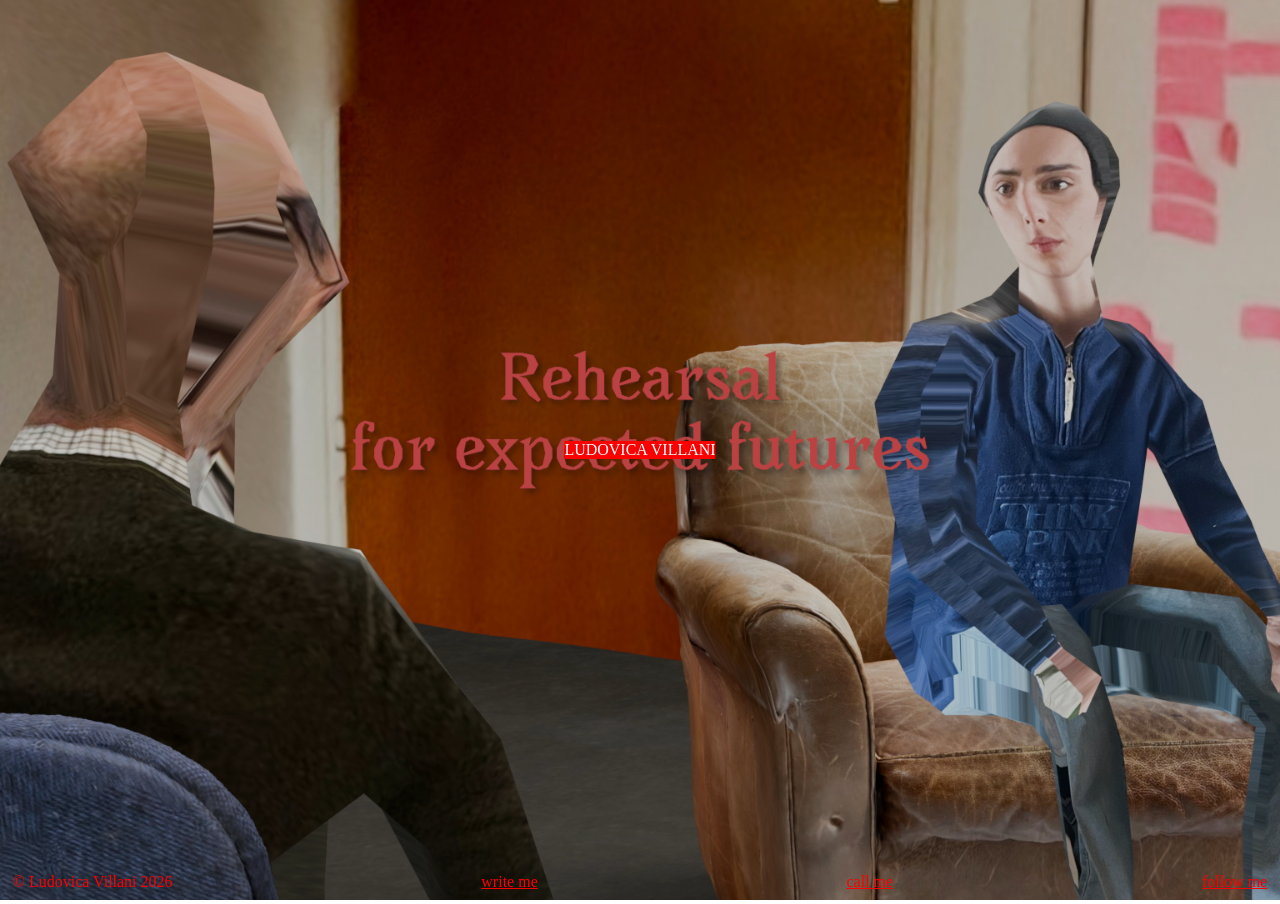
==== index.html @ 46025bd4 "Initial commit" ====
<!DOCTYPE html>
<html>
  <head>
    <meta charset = 'utf-8' />
    <meta name = 'viewport' content = 'width=device-width, initial-scale=1.0'>

    <title>ludovica villani</title>
    <link rel='icon' href='media/portrait.jpeg'>

    <link rel = 'stylesheet'  type = 'text/css' href = 'style.css'>

    <script src = 'libraries/p5.js'></script>
    <script src = 'sketch.js'></script>
  </head>

  <body>
    <div id = 'name'>
        ludovica villani <br>
    </div>
    
    <div id = 'contacts'>
        © Ludovica Villani 2026 
        <a href = 'mailto: ludovicavillani2601@gmail.com'>write me</a>
        <a href = 'tel:+39 348 8229012'>call me</a>
        <a href='https://www.instagram.com/ludovica.vi_/'>follow me</a>
    </div>
  </body>
</html>
---- style.css ----
html,
body {
    display: flex;

    margin: 0;
    padding: 0;
    overflow: hidden;
    cursor: text;

    font-family: 'Helvetica neue';
    font-size: 100%;
    text-align: justify;
}

a {
    color: #fc0000;
}

a:hover{
    background-color: #fc0000;
    color: #ffffff;
}

#name {
    position: absolute;
    top: 50%;
    left: 50%;
    transform: translate(-50%, -50%);

    background-color: #fc0000;
    color: #ffffff;

    text-transform: uppercase;
    text-align: center;
}

#contacts {
    display: flex;
    position: absolute;
    bottom: 1vh;
    padding-left: 1vw;
    padding-right: 1vw;
    
    width: 100%;
    box-sizing: border-box;

    color: #fc0000;
    
    justify-content: space-between;
}
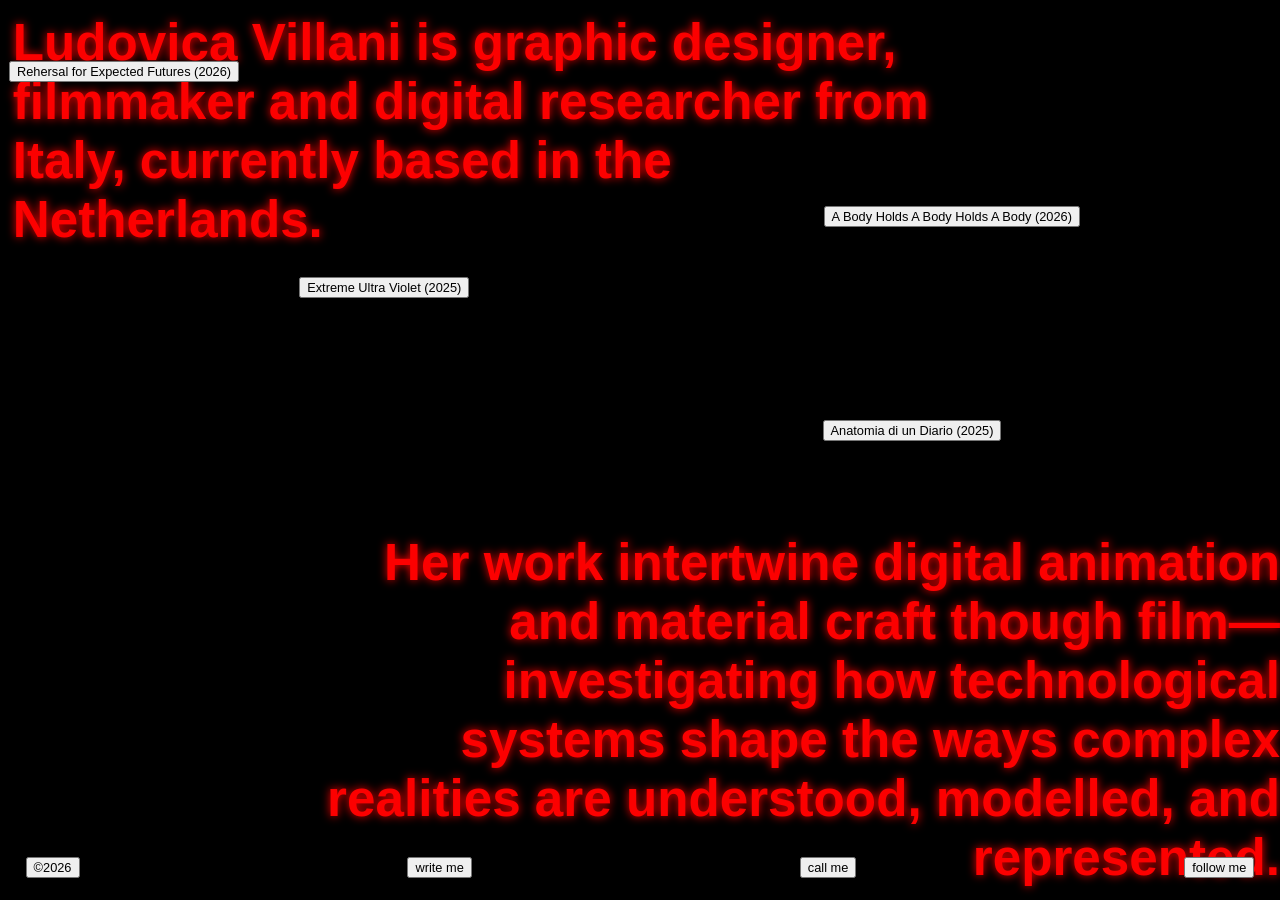
==== commit 8215f640: "29092026-commit" ====
--- a/index.html
+++ b/index.html
@@ -1,3 +1,31 @@
+<!--
+           ▒▒▓▓▓▓▓▓▓▒▒▒         
+       ▒▓▓███▓▓▓▓▓▓▒▒▒▒▒▒▒      
+    ▒▓████▓▒                    
+   ▓████▓▒                      
+  ▓████▓     ▒▓▓████████▓▓▒     
+ ▓████▓    ▓███████████████▓▒   
+▒▓████▒   ▓███▓░       ▒▓████▓░ 
+▒████▓   ░▓██▓           ▓████▓░
+▒████▓    ▓█▓             ▓████▒
+▒████▓    ▓██▒            ▓████▒
+▒████▓    ▒▓██▓▓▒▒▒▒░    ▒█████▒
+▒█████▓    ░▒▓▓█▓▓▒░    ▒█████▓░
+ ▓█████▓               ▓██████▒ 
+ ▒▓█████▓▒           ▓▓█████▓▒  
+  ▒▓█████████▓▓▓▓▓█████████▓    
+    ▒▓██████████████████▓▒      
+        ▒▒▓▓▓▓▓▓▓▓▓▓▒▒           
+
+©2026 Ludovica Villani
+a website by Andrea Martinelli (@carol__jpg)
+https://caroljpeg.github.io/Andrea_Martinelli/index.html
+-->
+
+
+
+
+
 <!DOCTYPE html>
 <html>
   <head>
@@ -10,19 +38,24 @@
     <link rel = 'stylesheet'  type = 'text/css' href = 'style.css'>
 
     <script src = 'libraries/p5.js'></script>
-    <script src = 'sketch.js'></script>
+    <script src = 'libraries/sketch.js'></script>
   </head>
 
   <body>
-    <div id = 'name'>
-        ludovica villani <br>
+    <div id = 'bio1'>
+      <!-- inserisci qua bio parte 1 -->
+      Ludovica Villani is graphic designer, filmmaker and digital researcher from Italy, currently based in the Netherlands.
+    </div>
+    <div id = 'bio2'>
+      <!-- inserisci qua bio parte 2 -->
+      Her work intertwine digital animation and material craft though film—investigating how technological systems shape the ways complex realities are understood, modelled, and represented.
     </div>
     
     <div id = 'contacts'>
-        © Ludovica Villani 2026 
-        <a href = 'mailto: ludovicavillani2601@gmail.com'>write me</a>
-        <a href = 'tel:+39 348 8229012'>call me</a>
-        <a href='https://www.instagram.com/ludovica.vi_/'>follow me</a>
+        <button class = 'floatingButton'>©2026</button>
+        <button class = 'floatingButton'><a href = 'mailto: ludovicavillani2601@gmail.com'>write me</a></button>
+        <button class = 'floatingButton'><a href = 'tel:+39 348 8229012'>call me</a></button>
+        <button class = 'floatingButton'><a href='https://www.instagram.com/ludovica.vi_/'>follow me</a></button>
     </div>
   </body>
 </html>
--- a/style.css
+++ b/style.css
@@ -1,3 +1,31 @@
+/*
+           ▒▒▓▓▓▓▓▓▓▒▒▒         
+       ▒▓▓███▓▓▓▓▓▓▒▒▒▒▒▒▒      
+    ▒▓████▓▒                    
+   ▓████▓▒                      
+  ▓████▓     ▒▓▓████████▓▓▒     
+ ▓████▓    ▓███████████████▓▒   
+▒▓████▒   ▓███▓░       ▒▓████▓░ 
+▒████▓   ░▓██▓           ▓████▓░
+▒████▓    ▓█▓             ▓████▒
+▒████▓    ▓██▒            ▓████▒
+▒████▓    ▒▓██▓▓▒▒▒▒░    ▒█████▒
+▒█████▓    ░▒▓▓█▓▓▒░    ▒█████▓░
+ ▓█████▓               ▓██████▒ 
+ ▒▓█████▓▒           ▓▓█████▓▒  
+  ▒▓█████████▓▓▓▓▓█████████▓    
+    ▒▓██████████████████▓▒      
+        ▒▒▓▓▓▓▓▓▓▓▓▓▒▒           
+
+©2026 Ludovica Villani
+a website by Andrea Martinelli (@carol__jpg)
+https://caroljpeg.github.io/Andrea_Martinelli/index.html
+*/
+
+
+
+
+
 html,
 body {
     display: flex;
@@ -5,41 +33,51 @@
     margin: 0;
     padding: 0;
     overflow: hidden;
-    cursor: text;
-
-    font-family: 'Helvetica neue';
-    font-size: 100%;
-    text-align: justify;
+
+    font-family: 'helvetica';
+
+    color: #fc0000;
 }
 
 a {
-    color: #fc0000;
-}
-
-a:hover{
-    background-color: #fc0000;
-    color: #ffffff;
-}
-
-#name {
+    color: black;
+    text-decoration: none;
+}
+
+#bio1 {
     position: absolute;
-    top: 50%;
-    left: 50%;
-    transform: translate(-50%, -50%);
-
-    background-color: #fc0000;
-    color: #ffffff;
-
-    text-transform: uppercase;
-    text-align: center;
+    top: 1vw;
+    left: 1vw;
+    width: 75vw;
+
+    font-size: 4vw;
+    font-weight: bold;
+
+    color: #fc0000;
+    filter: drop-shadow(0px 0px 5px #fc0000);
+}
+
+#bio2 {
+    position: absolute;
+    bottom: 1vw;
+    left: 25vw;
+    width: 75vw;
+
+    font-size: 4vw;
+    font-weight: bold;
+
+    color: #fc0000;
+    filter: drop-shadow(0px 0px 5px #fc0000);
+
+    text-align: right;
 }
 
 #contacts {
     display: flex;
     position: absolute;
-    bottom: 1vh;
-    padding-left: 1vw;
-    padding-right: 1vw;
+    bottom: 2vh;
+    padding-left: 2vw;
+    padding-right: 2vw;
     
     width: 100%;
     box-sizing: border-box;
@@ -47,4 +85,176 @@
     color: #fc0000;
     
     justify-content: space-between;
+}
+
+.floatingButton {
+    z-index: 10;
+    white-space: nowrap;
+
+    font-size: 1vw;
+}
+
+
+
+
+
+p {
+    margin: 0;
+    padding: 0;
+}
+
+hr {
+    border: 0.5px solid;
+    color: #fc0000;
+    padding: 0;
+}
+
+button {
+    margin-top: 0.5vh;
+    margin-bottom: 0.5vh;
+}
+
+#italic {
+  font-style: italic;
+}
+
+#infoColumn {
+    width: 33vw;
+    height: 22vh;
+
+    position: fixed;
+    left: 2vw;
+    top: 2vh;
+
+    overflow-y: hidden;
+
+    border-bottom: 1px solid #fc0000;
+}
+
+#infoColumn::-webkit-scrollbar {
+    display: hidden;
+}
+
+#descriptionColumn {
+    width: 33vw;
+    height: 70vh;
+
+    position: fixed;
+    left: 2vw;
+    top: 24vh;
+
+    overflow-y: scroll;
+
+    text-indent: 5vw;
+
+    border-bottom: 1px solid #fc0000;
+}
+
+#descriptionColumn::-webkit-scrollbar {
+  display: hidden;
+}
+
+#imagesColumn {
+    width: 62vw;
+    height: 92vh;
+
+    position: fixed;
+    left: 35vw;
+    top: 2vh;
+    padding-left: 1vw;
+
+    overflow-x: hidden;
+    overflow-y: scroll;
+
+    border-bottom: 1px solid #fc0000;
+}
+
+#imagesColumn::-webkit-scrollbar {
+  display: hidden;
+}
+
+#image,
+#video {
+  width: 100%;
+    height: auto;
+    display: block;
+    box-sizing: border-box;
+
+  padding: 0.15vh;
+}
+
+
+
+
+
+@media (max-width: 1200px) {
+    .floatingButton {
+        font-size: 2vw;
+    }
+
+    #bio1 {
+        top: 21vw;
+        left: 1vw;
+        width: 98vw;
+
+        font-size: 8vw;
+
+        text-align: center;
+    }
+
+    #bio2 {
+        position: absolute;
+        bottom: 35vw;
+        left: 1vw;
+        width: 98vw;
+
+        font-size: 8vw;
+
+        text-align: center;
+    }
+
+    #contacts {
+        bottom: 5vh;
+    }
+
+
+
+
+
+    #infoColumn {
+        width: 96vw;
+        height: 20vh;
+
+        position: fixed;
+        left: 2vw;
+        top: 0vh;
+    }
+
+    #descriptionColumn {
+        width: 96vw;
+        height: 25vh;
+
+        position: fixed;
+        left: 2vw;
+        top: 20vh;
+
+        overflow-y: scroll;
+
+        border-bottom: 1px solid #fc0000;
+    }
+
+    #imagesColumn {
+        width: 96vw;
+        height: 45vh;
+
+        position: fixed;
+        left: 2vw;
+        top: 45vh;
+        padding-left: 0vw;
+
+        overflow-x: hidden;
+        overflow-y: scroll;
+
+        border-top: 1px solid #fc0000;
+    }
 }
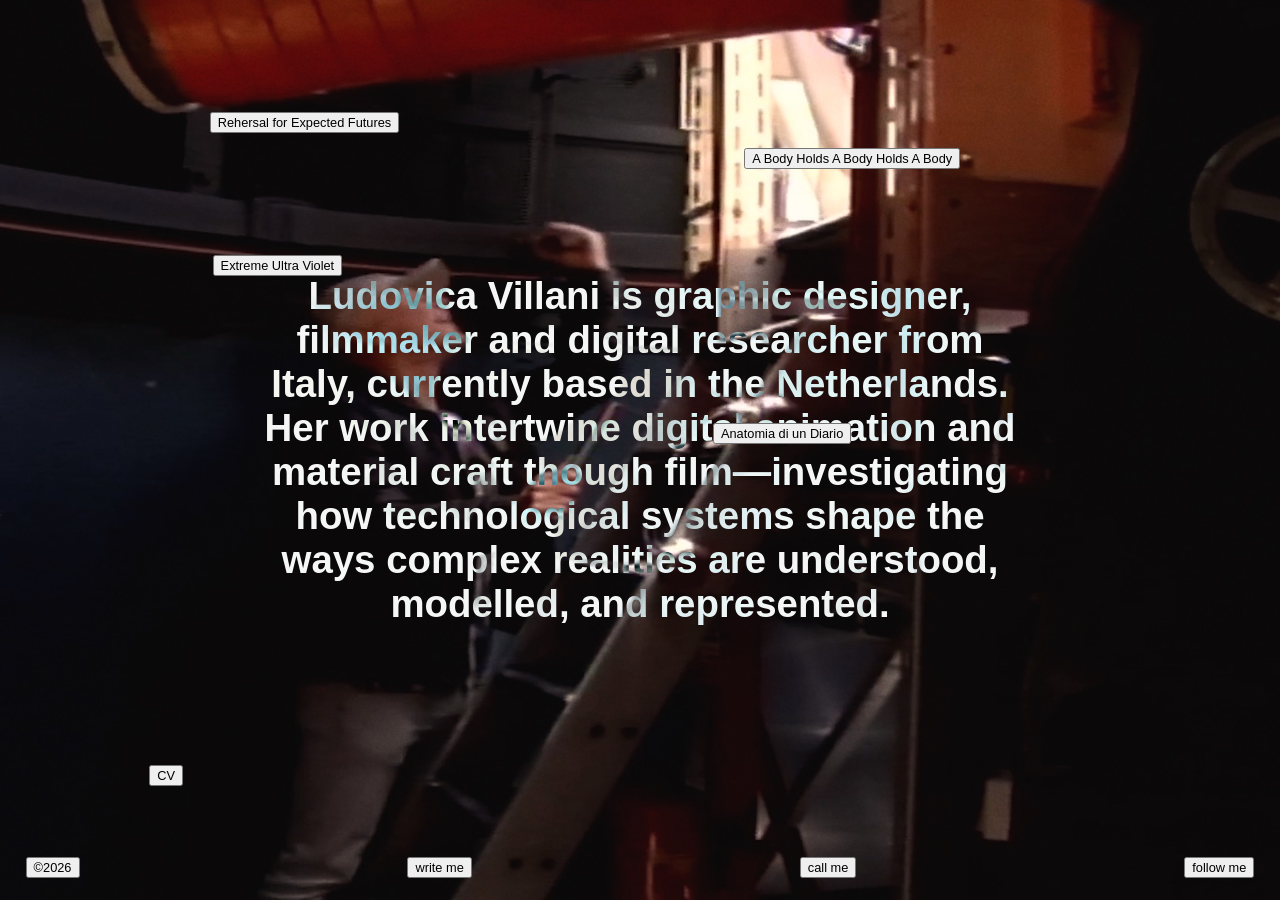
==== commit 7b4c1edf: "31102026-commit" ====
--- a/index.html
+++ b/index.html
@@ -33,7 +33,7 @@
     <meta name = 'viewport' content = 'width=device-width, initial-scale=1.0'>
 
     <title>ludovica villani</title>
-    <link rel='icon' href='media/portrait.jpeg'>
+    <link rel='icon' href='media/icon.png'>
 
     <link rel = 'stylesheet'  type = 'text/css' href = 'style.css'>
 
@@ -42,12 +42,8 @@
   </head>
 
   <body>
-    <div id = 'bio1'>
-      <!-- inserisci qua bio parte 1 -->
-      Ludovica Villani is graphic designer, filmmaker and digital researcher from Italy, currently based in the Netherlands.
-    </div>
-    <div id = 'bio2'>
-      <!-- inserisci qua bio parte 2 -->
+    <div id = 'bio'>
+      Ludovica Villani is graphic designer, filmmaker and digital researcher from Italy, currently based in the Netherlands.<br>
       Her work intertwine digital animation and material craft though film—investigating how technological systems shape the ways complex realities are understood, modelled, and represented.
     </div>
     
--- a/style.css
+++ b/style.css
@@ -44,32 +44,20 @@
     text-decoration: none;
 }
 
-#bio1 {
+#bio {
     position: absolute;
-    top: 1vw;
-    left: 1vw;
-    width: 75vw;
-
-    font-size: 4vw;
+    top: 0vh;
+    left: 20vw;
+    width: 60vw;
+    height: 100vh;
+
+    font-size: 3vw;
     font-weight: bold;
-
-    color: #fc0000;
-    filter: drop-shadow(0px 0px 5px #fc0000);
-}
-
-#bio2 {
-    position: absolute;
-    bottom: 1vw;
-    left: 25vw;
-    width: 75vw;
-
-    font-size: 4vw;
-    font-weight: bold;
-
-    color: #fc0000;
-    filter: drop-shadow(0px 0px 5px #fc0000);
-
-    text-align: right;
+    text-align: center;
+    align-content: center;
+
+    color: white;
+    mix-blend-mode: difference;
 }
 
 #contacts {
@@ -98,6 +86,49 @@
 
 
 
+#aboutPage {
+  width: 50vw;
+  height: 100vh;
+
+  position: fixed;
+  top: 0;
+  left: 25vw;
+  z-index: 0;
+  align-content: center;
+  overflow-y: scroll;
+
+  text-indent: 5vw;
+  line-height: 1;
+
+  scrollbar-width: none;
+}
+
+#aboutPage::-webkit-scrollbar {
+  display: none;
+}
+
+.columns {
+  display: grid;
+  grid-template-columns: 1fr 1fr;
+  column-gap: 2vw;
+  align-items: start;
+}
+
+.where {
+  margin: 0;
+  font-size: 0.75vw;
+  text-indent: 5vw;
+  line-height: 2;
+}
+
+.italic {
+  font-style: italic;
+}
+
+
+
+
+
 p {
     margin: 0;
     padding: 0;
@@ -112,6 +143,16 @@
 button {
     margin-top: 0.5vh;
     margin-bottom: 0.5vh;
+}
+
+#link {
+    color: #fc0000;
+    text-decoration: underline;
+}
+
+#link:hover {
+    color: white;
+    background-color: #fc0000;
 }
 
 #italic {
@@ -170,17 +211,17 @@
 }
 
 #imagesColumn::-webkit-scrollbar {
-  display: hidden;
+    display: hidden;
 }
 
 #image,
 #video {
-  width: 100%;
+    width: 100%;
     height: auto;
     display: block;
     box-sizing: border-box;
 
-  padding: 0.15vh;
+    padding: 0.15vh;
 }
 
 
@@ -189,32 +230,37 @@
 
 @media (max-width: 1200px) {
     .floatingButton {
-        font-size: 2vw;
-    }
-
-    #bio1 {
-        top: 21vw;
-        left: 1vw;
-        width: 98vw;
-
-        font-size: 8vw;
-
-        text-align: center;
-    }
-
-    #bio2 {
-        position: absolute;
-        bottom: 35vw;
-        left: 1vw;
-        width: 98vw;
-
-        font-size: 8vw;
-
-        text-align: center;
+        font-size: 2.5vw;
+    }
+
+    #bio {
+        width: 80vw;
+        left: 10vw;
+        font-size: 5vw;
     }
 
     #contacts {
         bottom: 5vh;
+    }
+
+
+
+
+
+    #aboutPage {
+        width: 90vw;
+        left: 5vw;
+        font-size: 3vw;
+        text-indent: 10vw;
+    }
+
+    .columns {
+        display: block;
+    }
+
+    .where {
+        font-size: 2vw;
+        text-indent: 10vw;
     }
 
 
@@ -237,10 +283,6 @@
         position: fixed;
         left: 2vw;
         top: 20vh;
-
-        overflow-y: scroll;
-
-        border-bottom: 1px solid #fc0000;
     }
 
     #imagesColumn {
@@ -252,9 +294,6 @@
         top: 45vh;
         padding-left: 0vw;
 
-        overflow-x: hidden;
-        overflow-y: scroll;
-
         border-top: 1px solid #fc0000;
     }
 }
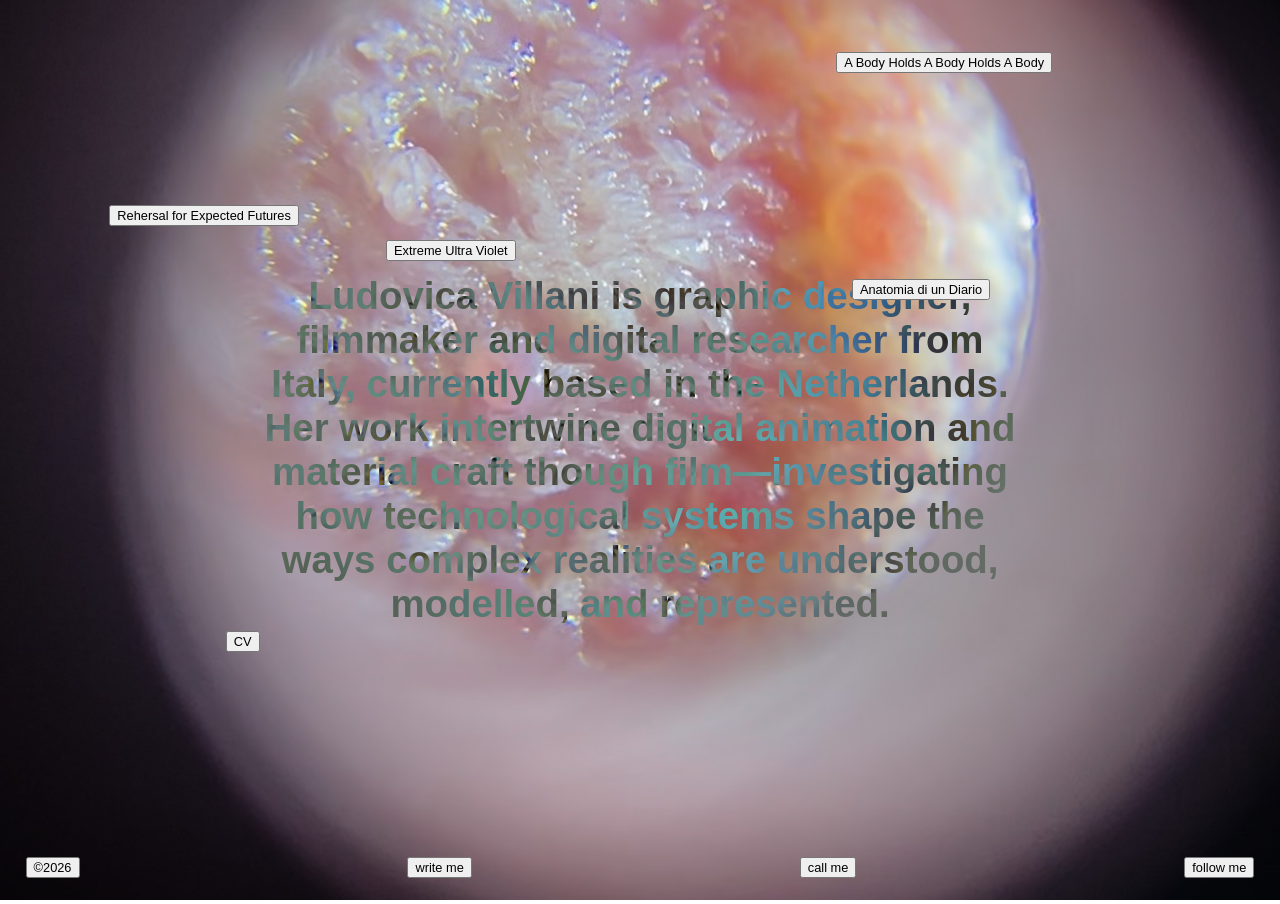
==== commit 22e60c87: "commit24-11" ====
--- a/index.html
+++ b/index.html
@@ -49,7 +49,7 @@
     
     <div id = 'contacts'>
         <button class = 'floatingButton'>©2026</button>
-        <button class = 'floatingButton'><a href = 'mailto: ludovicavillani2601@gmail.com'>write me</a></button>
+        <button class = 'floatingButton'><a href = 'mailto: ludovicavillani@proton.me'>write me</a></button>
         <button class = 'floatingButton'><a href = 'tel:+39 348 8229012'>call me</a></button>
         <button class = 'floatingButton'><a href='https://www.instagram.com/ludovica.vi_/'>follow me</a></button>
     </div>
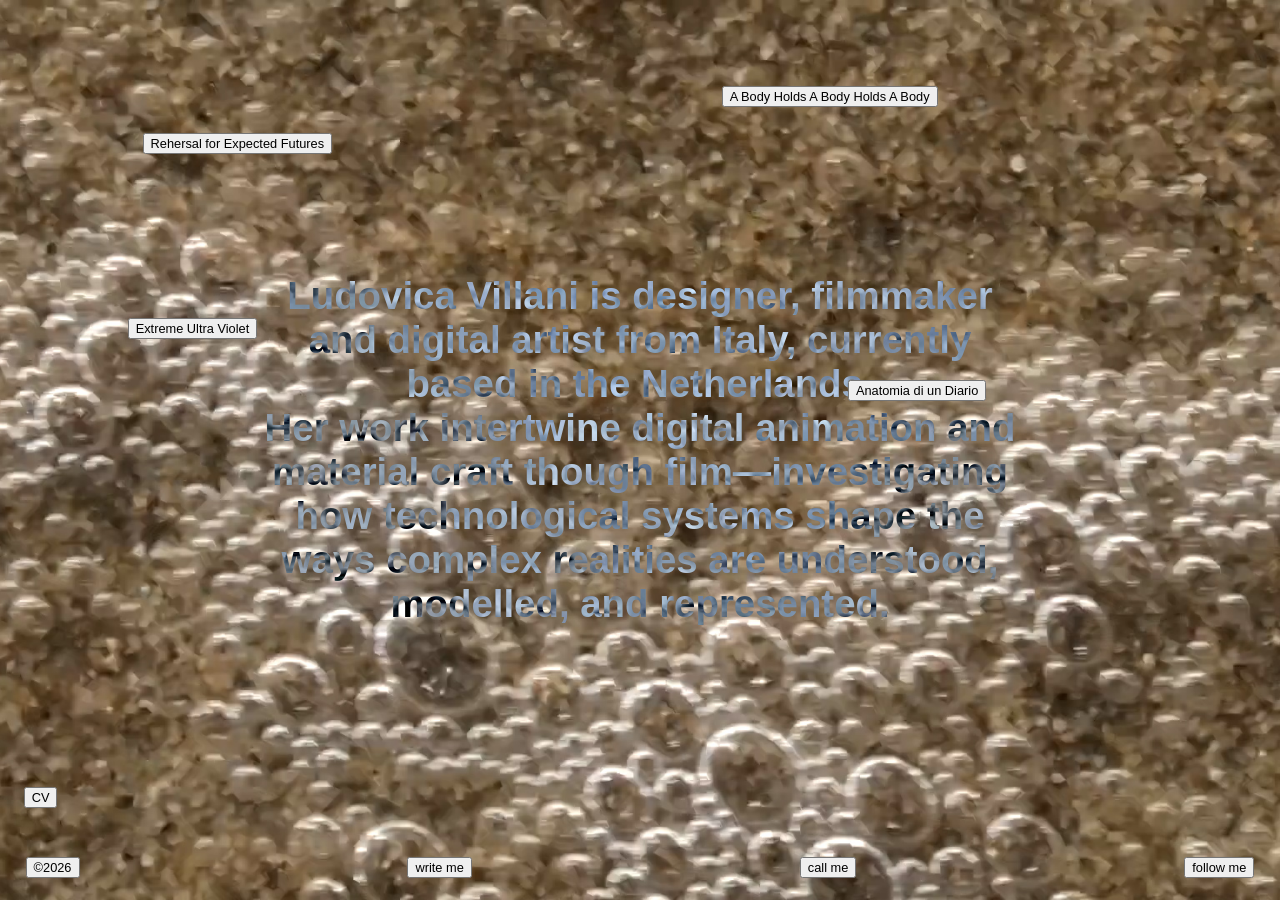
==== commit 788bac8c: "commit25-11" ====
--- a/index.html
+++ b/index.html
@@ -43,7 +43,7 @@
 
   <body>
     <div id = 'bio'>
-      Ludovica Villani is graphic designer, filmmaker and digital researcher from Italy, currently based in the Netherlands.<br>
+      Ludovica Villani is designer, filmmaker and digital artist from Italy, currently based in the Netherlands.<br>
       Her work intertwine digital animation and material craft though film—investigating how technological systems shape the ways complex realities are understood, modelled, and represented.
     </div>
     
